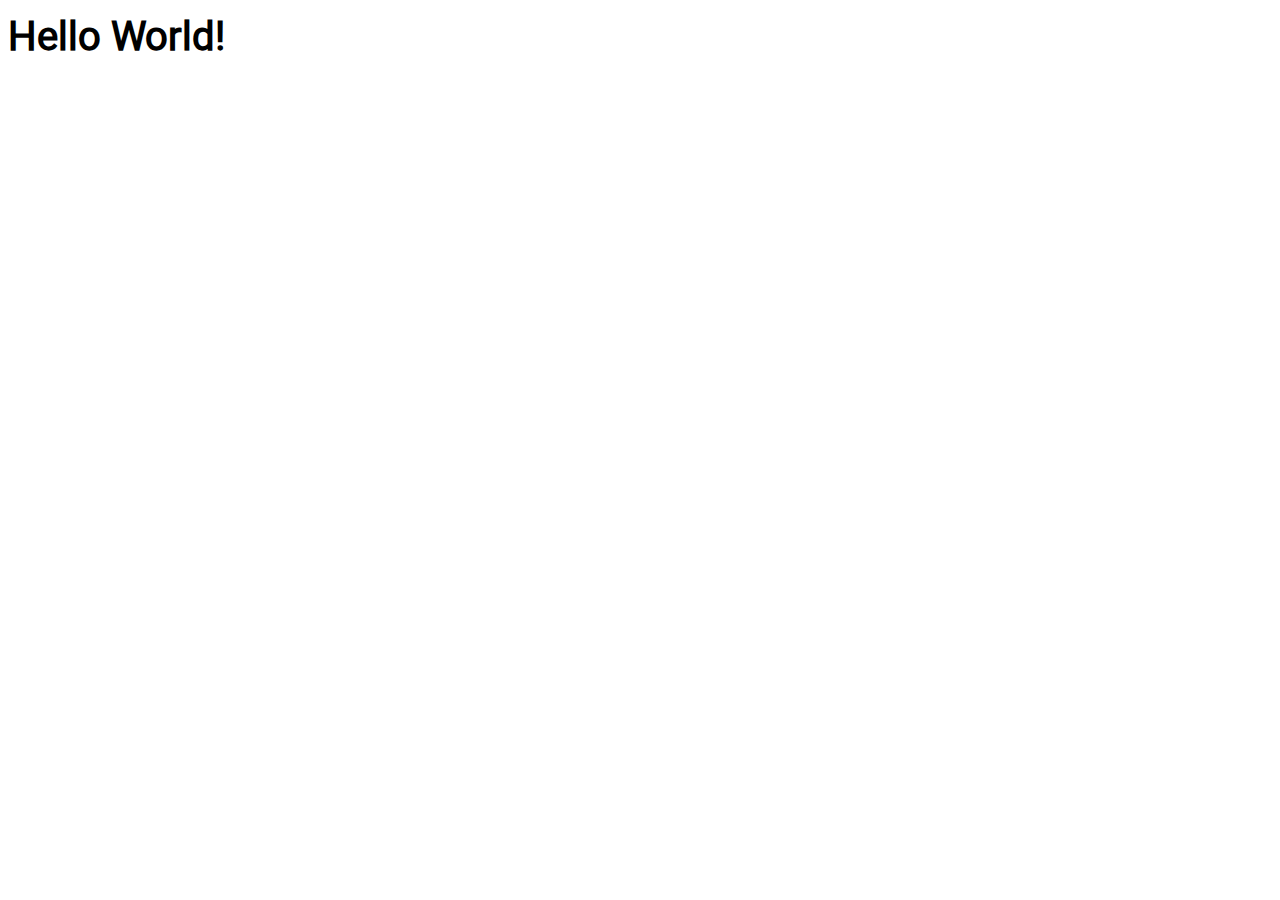
==== src/main/webapp/index.html @ 99fc5150 "changed editbio.html name to all lowercase, gave <div> an id and referenced that in the css file rat" ====
<!DOCTYPE html>
<html>
  <head>
    <meta charset="UTF-8">
    <title>Trick Tracker</title>
    <link rel="stylesheet" href="style.css">
    <script src="script.js"></script>
  </head>
  <body>
     <h1>Hello World!</h1>
  </body>
</html>
---- src/main/webapp/style.css ----
#content {
  margin-left: auto;
  margin-right: auto;
  width: 900px;
}

@font-face {
   font-family: 'robotoRegular';
   src: url(fonts/Roboto-Regular.ttf);
}

@font-face {
   font-family: 'robotoLight';
   src: url(fonts/Roboto-Light.ttf);
}

@font-face {
   font-family: 'robotoThin';
   src: url(fonts/Roboto-Thin.ttf);
}

.profCard {
  width: 450px;
  border: 3px solid black;
  background-color: white;
  border-radius: 15%;
  padding: 18px;
  margin: 0 auto;
  text-align: center;
  z-index: 100;
  position: relative;
  top: -200px;
}

.profPicDefault {
    border-radius: 50%;
    height: 130px;
    width: 130px;
}

.stripe {
    z-index: 1;
    height: 200px;
    width: 110%;
    position: relative;
    left: -15px;
    top: 110px;
}

h1 {
    font-size: 40px;
    line-height: .5;
    font-family: robotoRegular;
}

h2 {
    font-size: 25px;
    line-height: .5;
    font-family: robotoLight;
}

.bioText {
    font-family: robotoThin;
}

.editButton {
    font-family: robotoThin;
}
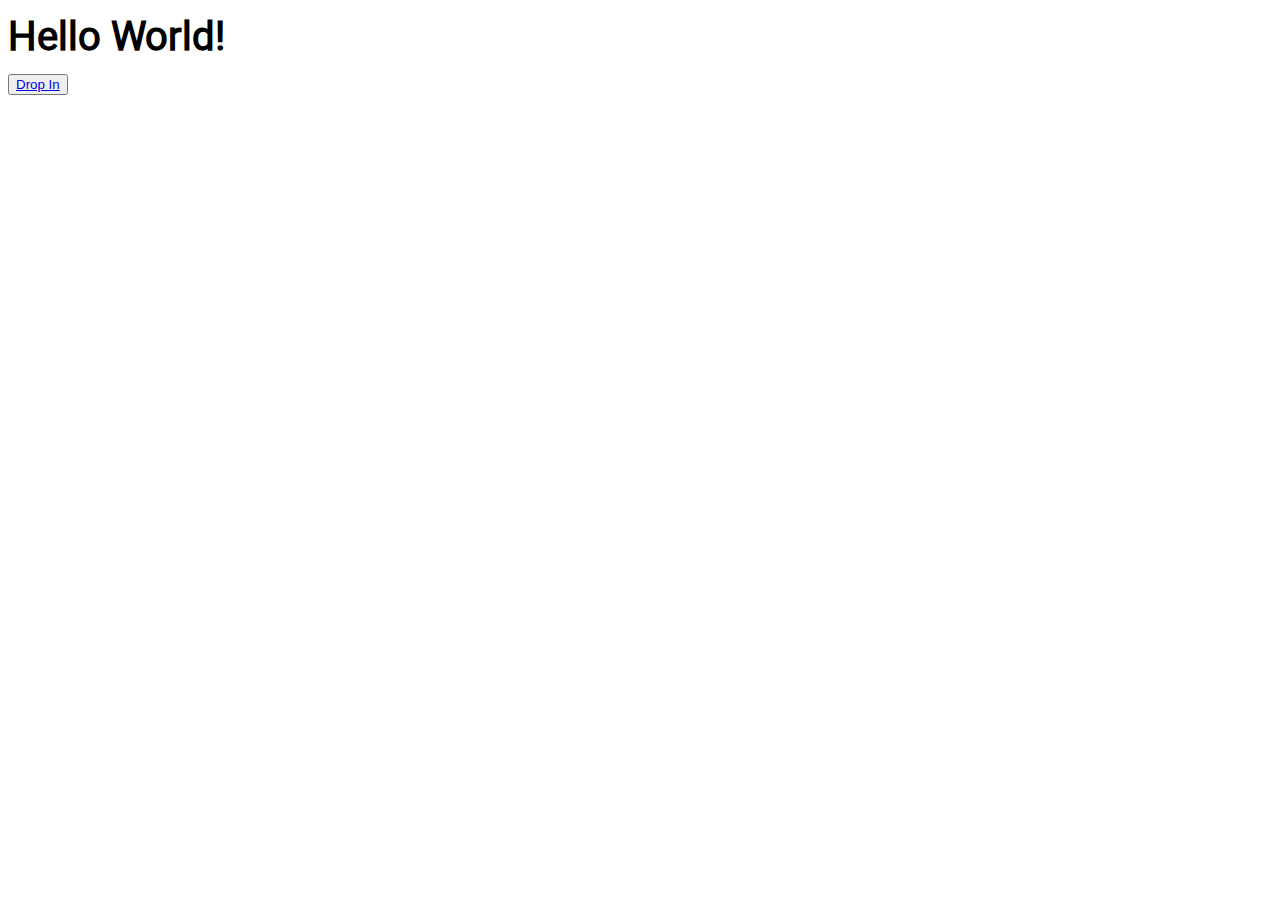
==== commit 7f2d117d: "merged master into branch" ====
--- a/src/main/webapp/index.html
+++ b/src/main/webapp/index.html
@@ -8,5 +8,6 @@
   </head>
   <body>
      <h1>Hello World!</h1>
+     <button><a href="/timeline.html">Drop In</a></button>
   </body>
 </html>
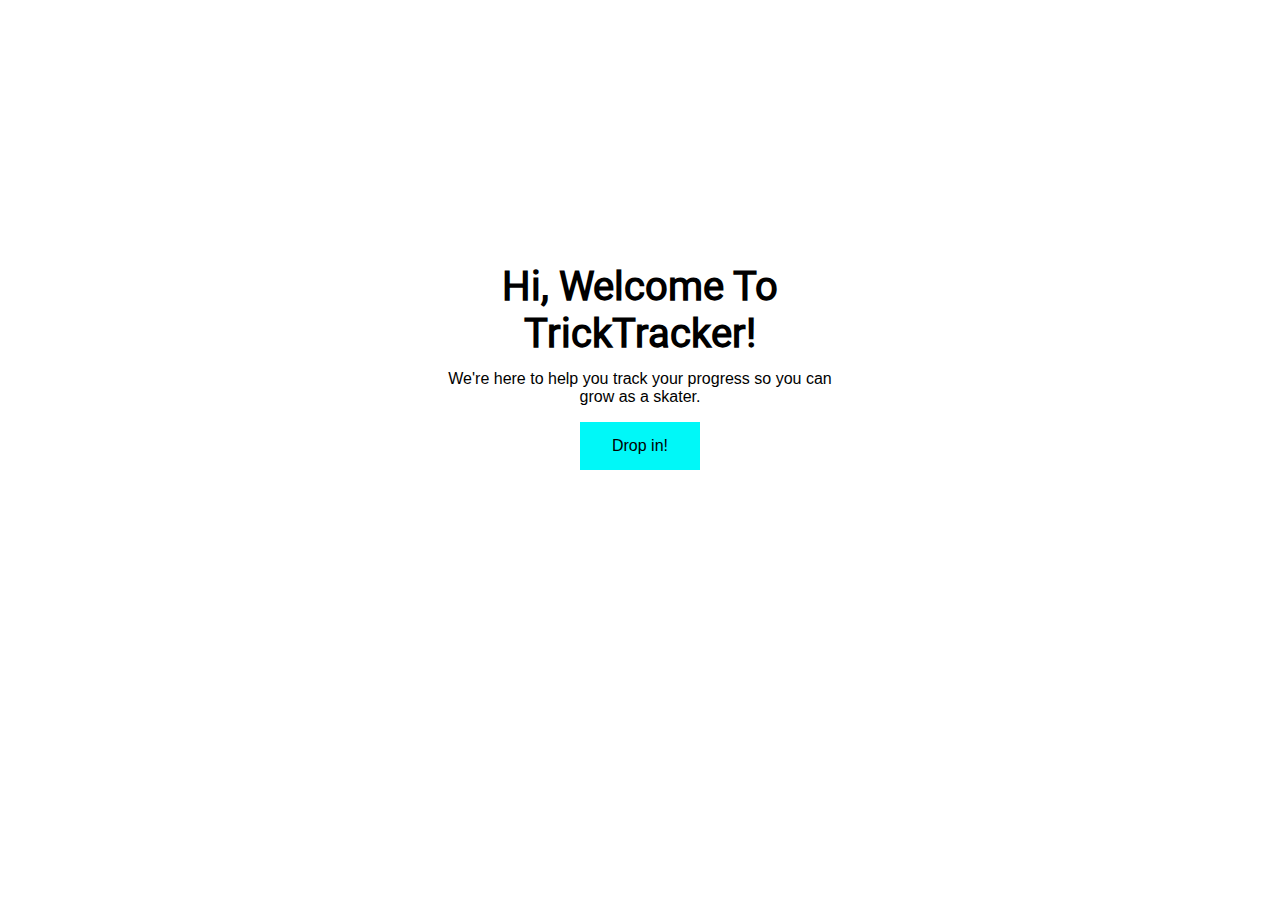
==== commit afad07ec: "Merge pull request #19 from CubeOfCheese/testing" ====
--- a/src/main/webapp/index.html
+++ b/src/main/webapp/index.html
@@ -4,10 +4,15 @@
     <meta charset="UTF-8">
     <title>Trick Tracker</title>
     <link rel="stylesheet" href="style.css">
+    <link rel="stylesheet" href="https://cdnjs.cloudflare.com/ajax/libs/font-awesome/4.7.0/css/font-awesome.min.css">
     <script src="script.js"></script>
   </head>
-  <body>
-     <h1>Hello World!</h1>
-     <button><a href="/timeline.html">Drop In</a></button>
+  <body onload="loginStatus()">
+    <div class="container">
+      <h1>Hi, Welcome To</h1>
+      <h1>TrickTracker!</h1>
+      <p>We're here to help you track your progress so you can grow as a skater.</p>
+      <a href="/dropin.html" id="button">Drop in!</a>
+    </div>
   </body>
-</html>
+</html>--- a/src/main/webapp/style.css
+++ b/src/main/webapp/style.css
@@ -1,3 +1,56 @@
+.container {
+    position: absolute;
+    left: 50%;
+    top: 50%;
+    width: 400px;
+    height: 400px;
+    margin-left: -200px;
+    margin-top: -200px; 
+    text-align: center; 
+}
+
+.bio {
+    position: absolute;
+    left: 50%;
+    top: 50%;
+    width: 400px;
+    height: 450px;
+    margin-left: -200px;
+    margin-top: -200px; 
+    text-align: center; 
+    background-color: rgb(0, 248, 248);
+}
+
+h1 {
+    font-family: Verdana, Tahoma, sans-serif;
+    color: black; 
+}
+
+p {
+    font-family: Verdana, Tahoma, sans-serif;
+    color: black; 
+}
+
+#button {
+  background-color: rgb(0, 248, 248);
+  border: none;
+  color: black;
+  padding: 15px 32px;
+  text-align: center;
+  text-decoration: none;
+  display: inline-block;
+  font-size: 16px;
+  font-family: Verdana, Tahoma, sans-serif;
+}
+
+#profile {
+  height: 100px;
+  width: 100px;  
+  border-radius: 50%; 
+  margin-bottom: 10px;
+  cursor: pointer; 
+}
+
 #content {
   margin-left: auto;
   margin-right: auto;
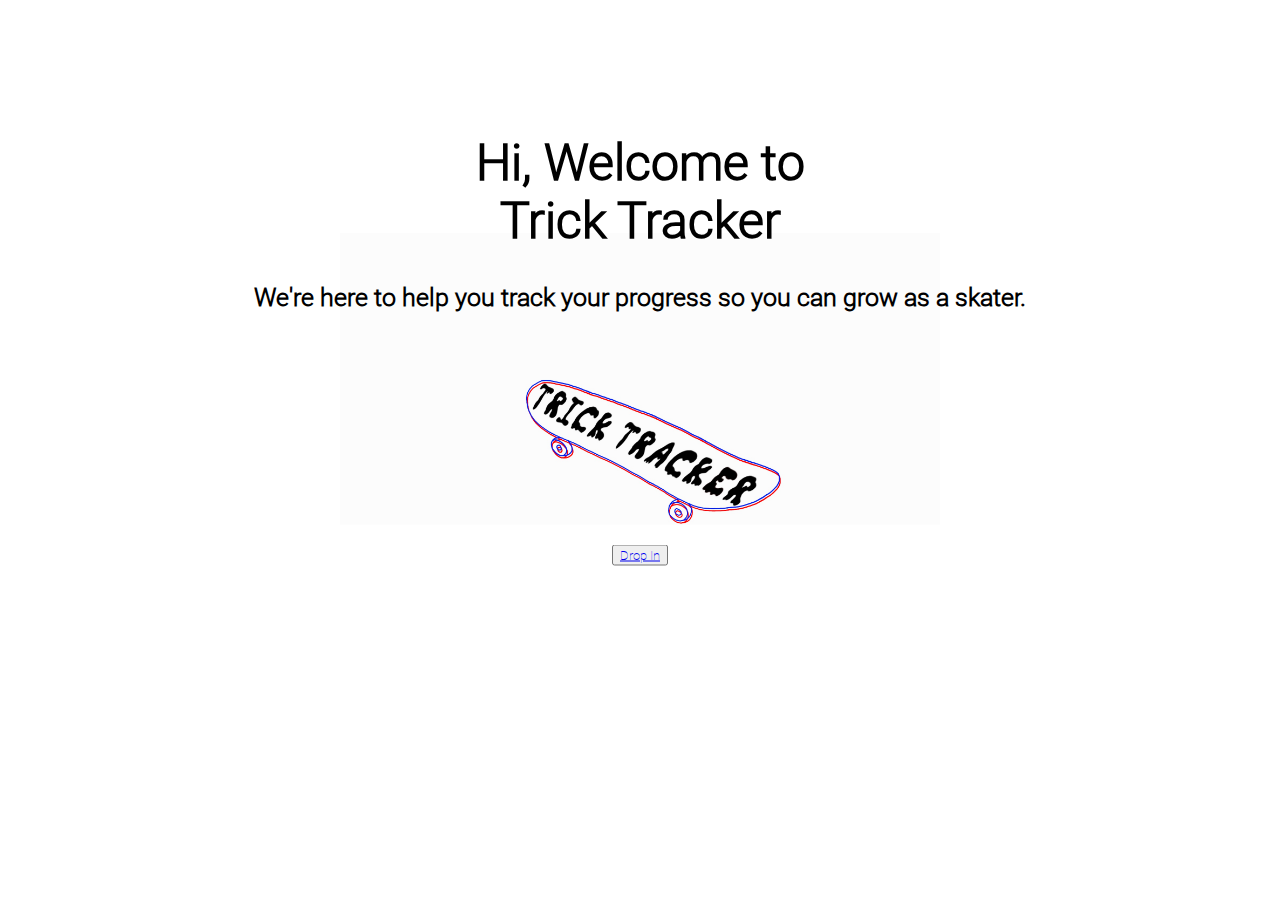
==== commit 24cb3b53: "Merge pull request #15 from CubeOfCheese/styling" ====
--- a/src/main/webapp/index.html
+++ b/src/main/webapp/index.html
@@ -3,16 +3,13 @@
   <head>
     <meta charset="UTF-8">
     <title>Trick Tracker</title>
-    <link rel="stylesheet" href="style.css">
-    <link rel="stylesheet" href="https://cdnjs.cloudflare.com/ajax/libs/font-awesome/4.7.0/css/font-awesome.min.css">
+    <link rel="stylesheet" href="index.css">
     <script src="script.js"></script>
   </head>
-  <body onload="loginStatus()">
-    <div class="container">
-      <h1>Hi, Welcome To</h1>
-      <h1>TrickTracker!</h1>
-      <p>We're here to help you track your progress so you can grow as a skater.</p>
-      <a href="/dropin.html" id="button">Drop in!</a>
-    </div>
+  <body>
+     <h1>Hi, Welcome to<br>Trick Tracker</h1>
+     <h2>We're here to help you track your progress so you can grow as a skater.</h2>
+     <img src="images/logo.png" class="logoIndex"/>
+     <button class="dropInButton"><a href="/timeline.html">Drop In</a></button>
   </body>
-</html>+</html>
--- a/src/main/webapp/index.css
+++ b/src/main/webapp/index.css
@@ -0,0 +1,59 @@
+#content {
+  margin-left: ;
+  margin-right: 50%;
+  width: 900px;
+  background-color: white;
+}
+
+@font-face {
+   font-family: 'robotoRegular';
+   src: url(fonts/Roboto-Regular.ttf);
+}
+
+@font-face {
+   font-family: 'robotoLight';
+   src: url(fonts/Roboto-Light.ttf);
+}
+
+@font-face {
+   font-family: 'robotoThin';
+   src: url(fonts/Roboto-Thin.ttf);
+}
+
+h1 {
+    font-size: 50px;
+    font-family: robotoLight;
+    text-align: center;
+    position:relative;
+    top: 100px;
+    z-index: 99;
+}
+
+h2 {
+    font-size: 25px;
+    font-family: robotoLight;
+    text-align: center;
+    position: relative;
+    top: 100px;
+    z-index: 100;
+}
+
+.logoIndex {
+    height: 450px;
+    width: 600px;
+    display: block;
+    margin-left: auto;
+    margin-right: auto;
+    position: relative;
+    z-index: 1;
+}
+
+.dropInButton {
+    font-family: robotoThin;
+    margin: 0;
+    position: absolute;
+    left: 50%;
+    transform: translate(-50%, -50%);
+    z-index: 101;
+    top: 555px;
+}